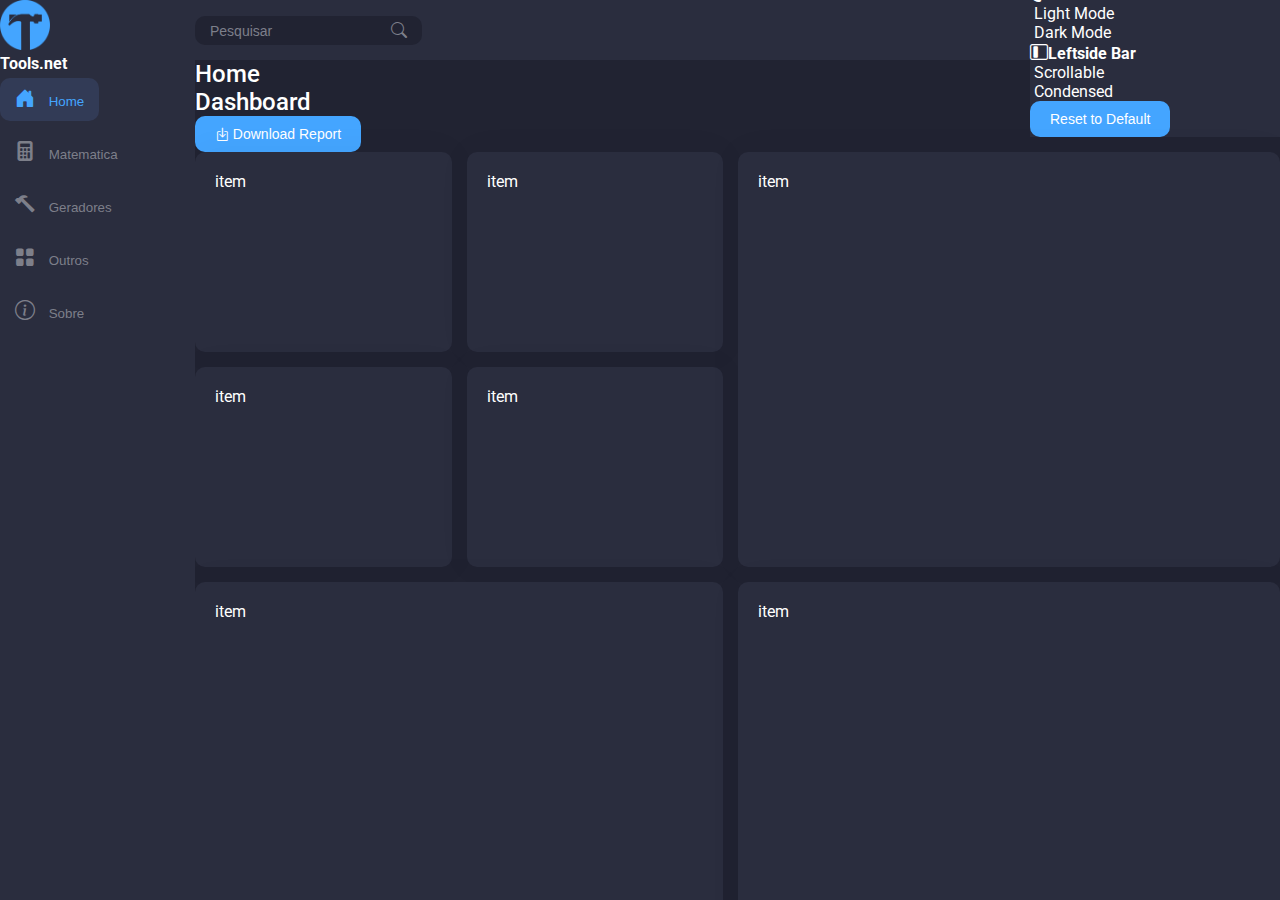
==== index.html @ 78bef6cc "excluindo funcao teste" ====
<!DOCTYPE html>
<html lang="pt">

<head>

    <!--CHARSET-->
    <meta charset="UTF-8">

    <!--VIEWPORT-->
    <meta name="viewport" content="width=device-width, initial-scale=1">

    <!--NAME BAR-->
    <title>Tools.net</title>

    <!--ICON BAR-->
    <link rel="shortcut icon" href="./assets/img/icon.png">

    <!--IMPORT CSS-->
    <link rel="stylesheet" type="text/css" href="./assets/css/styles.css">

    <!--IMPORT ICONS-->
    <link rel="stylesheet" href="https://cdn.jsdelivr.net/npm/bootstrap-icons@1.5.0/font/bootstrap-icons.css">
    <link rel="stylesheet" href="https://unicons.iconscout.com/release/v4.0.0/css/line.css">

    <!--BOOTSTRAP-->
    <link href="https://cdn.jsdelivr.net/npm/bootstrap@5.1.3/dist/css/bootstrap.min.css" rel="stylesheet" integrity="sha384-1BmE4kWBq78iYhFldvKuhfTAU6auU8tT94WrHftjDbrCEXSU1oBoqyl2QvZ6jIW3" crossorigin="anonymous">
    
</head>

<body>
    <div id="menu-lat" class="d-flex flex-column flex-shrink-0 p-4 text-bg-dark menu-lat secundary-bg">
        <a class="d-flex justify-content-center align-items-center my-4">
            <img class="logo-menu" src="./assets/img/logo.png" alt="">
            <p class="txt-logo-menu primary-txt-color ms-3">Tools.net</p>
        </a>
        
        <div class="nav nav-pills flex-column mb-auto" id="v-pills-tab" role="tablist" aria-orientation="vertical">
            <button class="btn-menu-lat active" id="v-pills-home-tab" data-bs-toggle="pill" data-bs-target="#v-pills-home" type="button" role="tab" aria-controls="v-pills-home" aria-selected="true">
                <i class="bi bi-house-door-fill"></i>
                <span class="txt-item-menu">Home</span>
            </button>
            <button class="btn-menu-lat" id="v-pills-dashboard-tab" data-bs-toggle="pill" data-bs-target="#v-pills-dashboard" type="button" role="tab" aria-controls="v-pills-dashboard" aria-selected="false">
                <i class="bi bi-calculator-fill"></i>
              <span class="txt-item-menu">Matematica</span>
            </button>
            <button class="btn-menu-lat" id="v-pills-passwords-tab" data-bs-toggle="pill" data-bs-target="#v-pills-passwords" type="button" role="tab" aria-controls="v-pills-passwords" aria-selected="false">
                <i class="bi bi-hammer"></i>
              <span class="txt-item-menu">Geradores</span>
            </button>
            <button class="btn-menu-lat" id="v-pills-store-tab" data-bs-toggle="pill" data-bs-target="#v-pills-store" type="button" role="tab" aria-controls="v-pills-store" aria-selected="false">
                <i class="bi bi-grid-fill"></i>
              <span class="txt-item-menu">Outros</span>
            </button>
        </div> 

        <button class="btn-menu-lat" id="v-pills-store-tab" data-bs-toggle="pill" data-bs-target="#v-pills-store" type="button" role="tab" aria-controls="v-pills-store" aria-selected="false">
            <i class="bi bi-info-circle"></i>
            <span class="txt-item-menu">Sobre</span>
        </button>
        
    </div>

    <main class="primary-bg">
        <header class="p-3 secundary-bg">
            <div class="input-search primary-bg">
                <input type="text" placeholder="Pesquisar">
                <a href="#" class="secundary-color ms-2">
                    <i class="bi bi-search"></i>
                </a>
                
            </div>
            
            <div class="d-flex align-items-center btn-icons">
                <div class="dropdown">
                    <a href="#" class="d-flex align-items-center text-white text-decoration-none mx-2 secundary-color btn-icon" data-bs-toggle="dropdown" aria-expanded="false">
                        <i class="bi bi-gear-fill"></i>
                    </a>
                    <ul style="min-width: 250px;" class="dropdown-menu dropdown-menu-end text-small shadow p-4">
                      <li><i class="bi bi-palette-fill me-3"></i><b>Color Scheme</b></li>
                      <li><hr class="dropdown-divider"></li>
                      <li id="light" class="form-check">
                        <input class="form-check-input" type="radio" name="theme" id="theme-light">
                        <label class="form-check-label" for="theme-light">
                            Light Mode
                        </label>
                      </li>
                      <li id="dark" class="form-check mb-4">
                        <input class="form-check-input" type="radio" name="theme" id="theme-dark" checked>
                        <label class="form-check-label" for="theme-dark">
                          Dark Mode
                        </label>
                      </li>

                      <li><i class="bi bi-layout-sidebar-inset me-3"></i><b>Leftside Bar</b></li>
                      <li><hr class="dropdown-divider"></li>
                      <li id="scroll" class="form-check">
                        <input class="form-check-input" type="radio" name="menu-lateral" id="menu-scrollable" checked>
                        <label class="form-check-label" for="menu-scrollable">
                        Scrollable
                        </label>
                      </li>
                      <li id="condensed" class="form-check mb-4">
                        <input class="form-check-input" type="radio" name="menu-lateral" id="menu-condensed">
                        <label class="form-check-label" for="menu-condensed">
                          Condensed
                        </label>
                      </li>
                      
                      <button id="default-theme" class="btn-01 w-100">Reset to Default</button>
                    </ul>
                </div>
            </div>
        </header>

        <section class="tab-content content-princ p-4" id="v-pills-tabContent">
            <!-- Home -->
            <div class="tab-pane fade show active" id="v-pills-home" role="tabpanel" aria-labelledby="v-pills-home-tab" tabindex="0">
                <h2>Home</h2>
            </div>
            <!-- Dashboard -->
            <div class="tab-pane fade" id="v-pills-dashboard" role="tabpanel" aria-labelledby="v-pills-dashboard-tab" tabindex="0">
                <div class="d-flex justify-content-between align-items-center mb-3">
                    <h2>Dashboard</h2>
                    <button class="btn-01"><i class="bi bi-box-arrow-in-down me-1"></i> Download Report</button>
                </div>

                <section>
                    <div class="dashboard-content-1">
                        <div class="item-dash">item</div>
                        <div class="item-dash">item</div>
                        <div class="item-dash">item</div>
                        <div class="item-dash">item</div>
                        <div class="item-dash item-05">item</div>
                        <div class="item-dash item-04">item</div>
                        <div class="item-dash item-06">item</div>
                        <div class="item-dash">item</div>
                        <div class="item-dash">item</div>
                        <div class="item-dash">item</div>
                        <div class="item-dash">item 2</div>
                    </div>
                </section>
            </div>
            <!-- Accounts -->
            <div class="tab-pane fade" id="v-pills-passwords" role="tabpanel" aria-labelledby="v-pills-passwords-tab" tabindex="0">
                <h2>Geradores</h2>
            </div>
            <!-- Store -->
            <div class="tab-pane fade" id="v-pills-store" role="tabpanel" aria-labelledby="v-pills-store-tab" tabindex="0">
                <h2>Store</h2>
            </div>
        </section>
    </main>
    




    <!--BOOTSTRAP-->
    <script src="https://cdn.jsdelivr.net/npm/bootstrap@5.1.3/dist/js/bootstrap.bundle.min.js" integrity="sha384-ka7Sk0Gln4gmtz2MlQnikT1wXgYsOg+OMhuP+IlRH9sENBO0LRn5q+8nbTov4+1p" crossorigin="anonymous"></script>
    <!--JQUERY-->
    <script src="https://ajax.googleapis.com/ajax/libs/jquery/2.0.2/jquery.min.js"></script>

    <!--IMPORT JS-->
    <script src="./assets/js/app.js"></script>
    <script src="./assets/js/geradores/adicao.js"></script>
    
</body>

</html>
---- assets/css/styles.css ----
/*===========================AJUSTES PADRÃO===========================*/
@import url('https://fonts.googleapis.com/css2?family=Roboto:wght@100;300;400;700;900&display=swap');
* {
    padding: 0px;
    margin: 0px;
    border: none;
    box-sizing: border-box;
}

html {
    scroll-behavior: smooth;
}
body{
    font-family: 'Roboto', sans-serif !important;
    width: 100%;
    height: 100vh;
    transition: .6s ease;

    display: flex;
}

input {
    color-scheme: dark;
}

a {
    text-decoration: none !important;
}

li {
    list-style-type: none;
}

ul{
    padding-left: 0 !important;
    margin-bottom: 0 !important;
}

textarea:focus, input:focus {
    box-shadow: 0 0 0 0;
    outline: 0;
}

textarea {
    resize: none!important;
}

.selector-for-some-widget {
    box-sizing: content-box;
}

:root{
    --primary-text-color: #6c757d;
    --text-color: #7d7f8a;
    --primary-color: #44A5FF;
    --secundary-color: #036CCD;
    --transparent-primary-bg: #6b9af821;
    --primary-bg: #212332;
    --secundary-bg: #2A2D3E;
    --yellow-color: #FEBB35;
    --positive-color: #3B9D68;
    --negative-color: #F7351B;
}

h2{
    font-size: 1.5rem !important;
    font-weight: 500 !important;
}

.menu-lat{
    height: 100vh;
    width: 230px;
    -webkit-box-shadow: 0 0 35px 0 rgb(154 161 171 / 15%);
    box-shadow: 0 0 35px 0 rgb(154 161 171 / 15%);
}

.logo-menu{
    width: 50px;
}

.txt-logo-menu{
    margin-bottom: 0 !important;
    font-weight: 700;
}

main{
    width: 100%;
    z-index: 3;
}

header{
    width: 100%;
    height: 60px;

    display: flex;
    align-items: center;
    justify-content: space-between;

    z-index: 2;
}

.input-search{
    padding: 5px 15px;
    border-radius: 10px;
}

.input-search input{
    background-color: transparent !important;
    color: var(--text-color);
}

.secundary-color{
    color: var(--text-color);
    transition: .6s ease;
}

a.secundary-color{
    background-color: transparent !important;
    color: var(--text-color) !important;
}

a.secundary-color:hover{
    color: var(--primary-color) !important;
}

.btn-01{
    background-color: var(--primary-color);
    border-radius: 10px;
    padding: 10px 20px;
    color: white;
    font-size: 14px;
    transition: .6s ease;
}

.btn-01:hover{
    background-color: var(--secundary-color);
}

.btn-menu-lat{
    background-color: transparent !important;
    border-radius: 10px;
    margin: 5px 0;
    padding: 10px 15px;
    color: var(--text-color);
    text-align: left;
    font-weight: 500;
    transition: .6s ease;
}

.btn-menu-lat.active{
    background-color: var(--transparent-primary-bg) !important;
    color: var(--primary-color);
}

.btn-menu-lat:hover{
    color: var(--primary-color);
}

.btn-menu-lat i{
    font-size: 20px;
}

.btn-menu-lat span{
    margin-left: 10px;
}

.btn-icons i{
    font-size: 18px;
}

.content-princ{
    height: calc(100% - 60px);
    overflow: auto;
    width: 100%;
    color: white;
}

.input-date{
    background-color: transparent !important;
    color: var(--text-color);
    border-radius: 10px;
    border: 1px solid var(--text-color);
    font-size: 14px;
    padding: 10px 20px;
}

.dashboard-content-1{
    display: grid;
    gap: 15px;
    grid-template-columns: auto auto auto auto;
    grid-template-rows: 200px 200px 400px 200px;
    margin-bottom: 15px;
}

.item-04{
    grid-column: 1/3;
}
.item-05{
    grid-column: 3/5;
    grid-row: 1/3;
}
.item-06{
    grid-column: 3/5;
}

.item-dash{
    background-color: var(--secundary-bg);
    border-radius: 10px;
    padding: 20px;
    -webkit-box-shadow: 0 0 35px 0 rgba(0, 0, 0, 0.043);
    box-shadow: 0 0 35px 0 rgba(0, 0, 0, 0.043)
}

.content-princ::-webkit-scrollbar {
    width: 5px;   
}
  
.content-princ::-webkit-scrollbar-thumb {
    background-color: var(--primary-color); 
    border-radius: 20px;     
}

::-webkit-input-placeholder{
    color:var(--text-color);
    font-size: 14px;
    font-weight: 400;
}
::-moz-placeholder {
    color:var(--text-color);
    font-size: 14px;
    font-weight: 400;
}

.account-user-name{
    display: block;
    font-weight: 600;
    font-size: 14px;
}

.account-position{
    display: block;
    font-size: 10px;
    margin-top: -3px;
}

.dropdown-profile{
    background-color: #6b9af821;
    height: 60px;
    padding: 0 20px;
}

.btn-icon{
    height: 60px;
    display: flex;
    align-items: center;
    justify-content: center;
}

.dropdown-menu-dark{
    background-color: var(--transparent-primary-bg) !important; 
}

input[type="radio"]{
    -webkit-appearance: none;
    background-color: var(--primary-bg);
}

.light input[type="radio"]{
    background-color: rgb(233, 233, 233);
}

input[type="radio"]:checked{
    background-color: var(--primary-color);
}

.primary-txt-color{
    color: #fff;
}
.primary-bg{
    background-color: #212332;
}
.secundary-bg{
    background-color: #2A2D3E;
}

.dropdown-menu {
    color: #fff !important;
    background-color: var(--secundary-bg) !important;
    border: 0 !important;
}

.dropdown-item{
    color: #fff !important;
}

.dropdown-item:focus, .dropdown-item:hover {
    background-color: #6b9af821 !important;
}

.light .dropdown-item{
    color: var(--text-color) !important;
}

.light .dropdown-menu{
    color: var(--primary-text-color) !important;
    background-color: #fff !important;
}

.light .primary-txt-color{
    color: var(--primary-text-color);
}
.light .primary-bg{
    background-color: #eff1f7;
}
.light .secundary-bg{
    background-color: #fff;
}

.light h2{
    color: var(--primary-text-color) !important;
}

.light .item-dash{
    background-color: #fff !important;
    color: var(--primary-text-color) !important;

    -webkit-box-shadow: 0 0 35px 0 rgb(154 161 171 / 15%);
    box-shadow: 0 0 35px 0 rgb(154 161 171 / 15%);
}

.condesed-menu{
    width: auto !important;
}

.condesed-menu .txt-logo-menu{
    display: none !important;
}
.condesed-menu .logo-menu{
    width: 40px;
}
.condesed-menu .txt-item-menu{
    display: none !important;
}


/* @media only screen and (max-width: 768px) {



} */
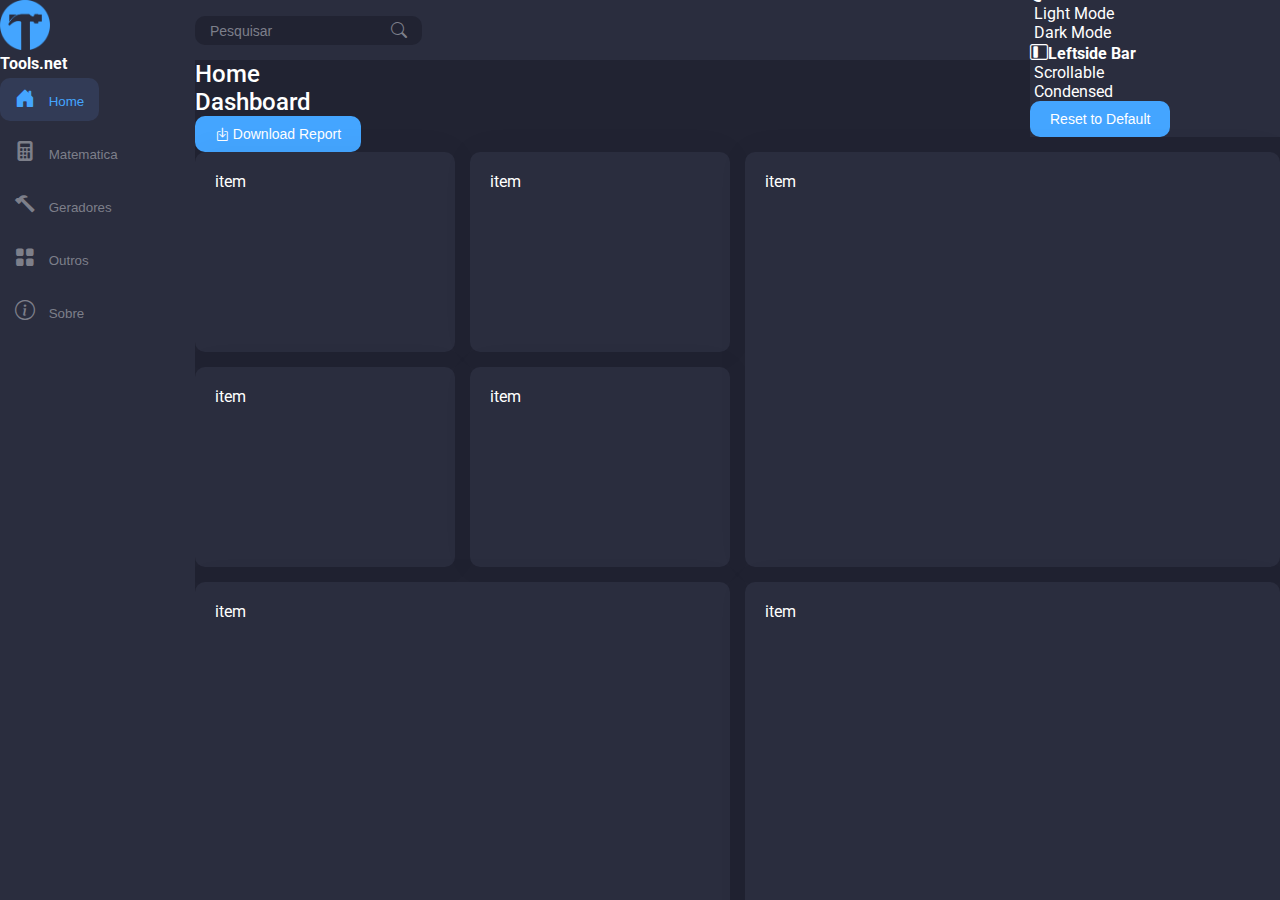
==== commit 6638b230: "excluindo funcao teste" ====
--- a/index.html
+++ b/index.html
@@ -136,7 +136,7 @@
                         <div class="item-dash">item</div>
                         <div class="item-dash">item</div>
                         <div class="item-dash">item</div>
-                        <div class="item-dash">item 2</div>
+                        <div class="item-dash">item</div>
                     </div>
                 </section>
             </div>
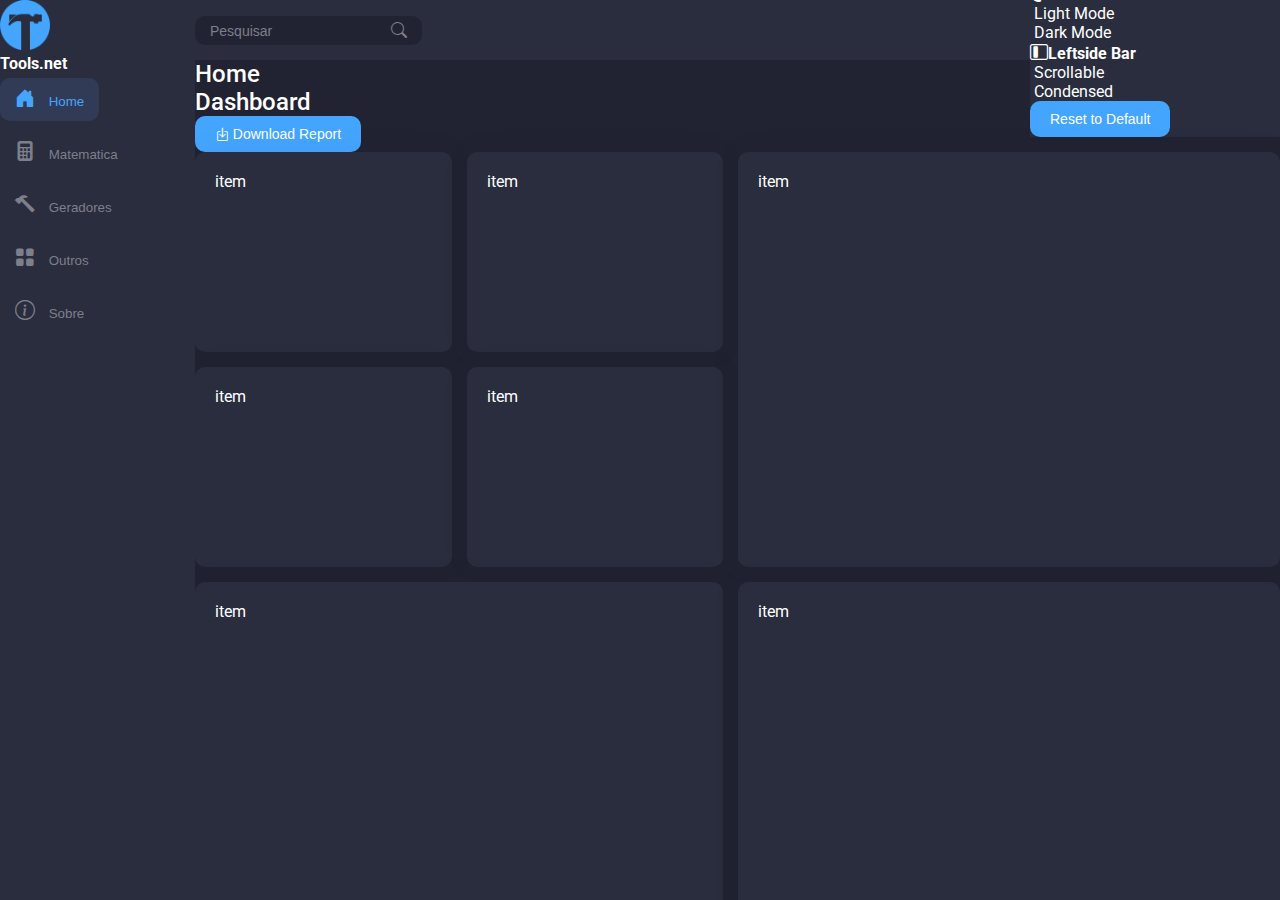
==== commit a1049efd: "excluindo funcao teste" ====
--- a/index.html
+++ b/index.html
@@ -136,7 +136,7 @@
                         <div class="item-dash">item</div>
                         <div class="item-dash">item</div>
                         <div class="item-dash">item</div>
-                        <div class="item-dash">item</div>
+                        <div class="item-dash">item 2</div>
                     </div>
                 </section>
             </div>
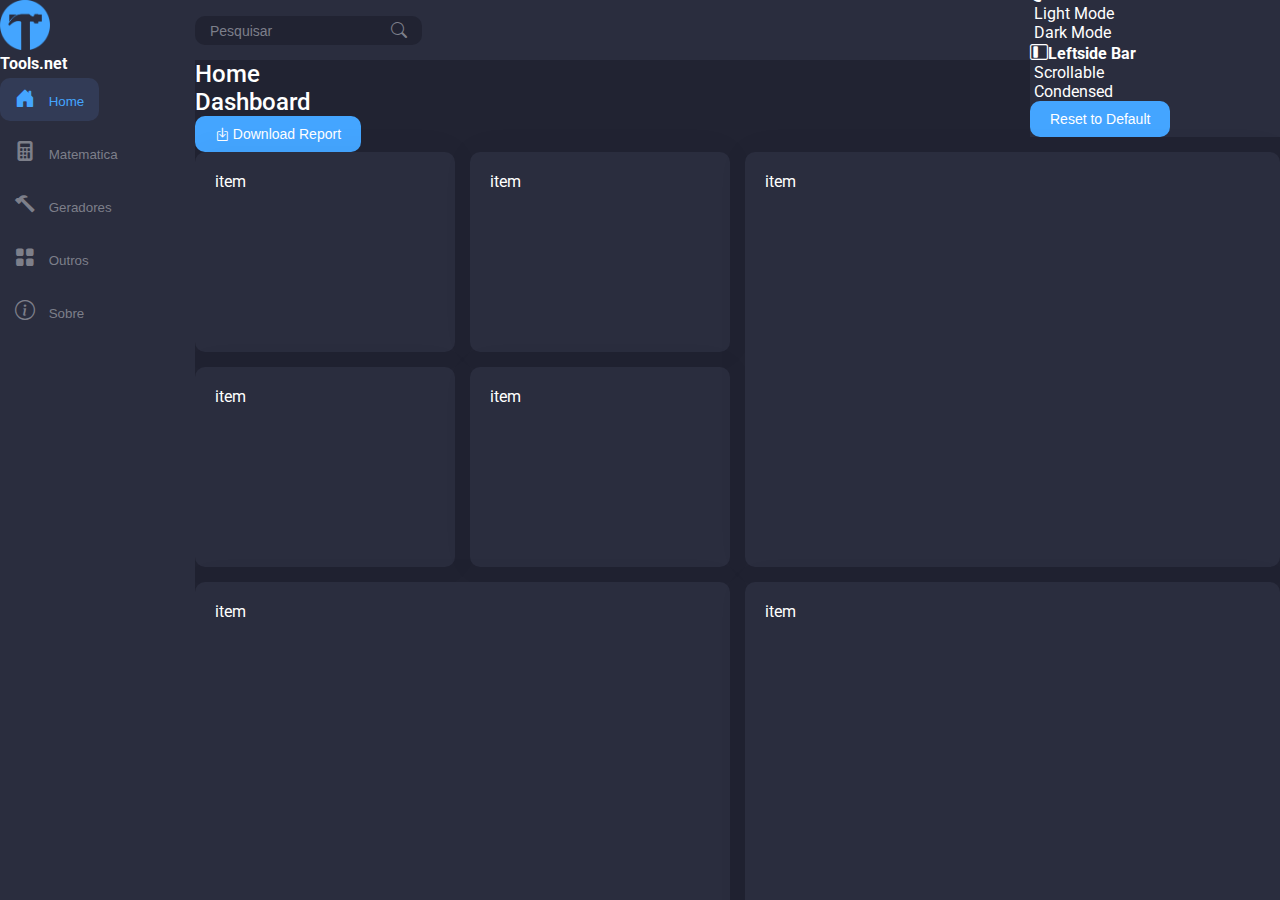
==== commit c8522d0b: "Merge pull request #2 from vitor-ian/frontend" ====
--- a/index.html
+++ b/index.html
@@ -136,7 +136,7 @@
                         <div class="item-dash">item</div>
                         <div class="item-dash">item</div>
                         <div class="item-dash">item</div>
-                        <div class="item-dash">item 2</div>
+                        <div class="item-dash">item</div>
                     </div>
                 </section>
             </div>
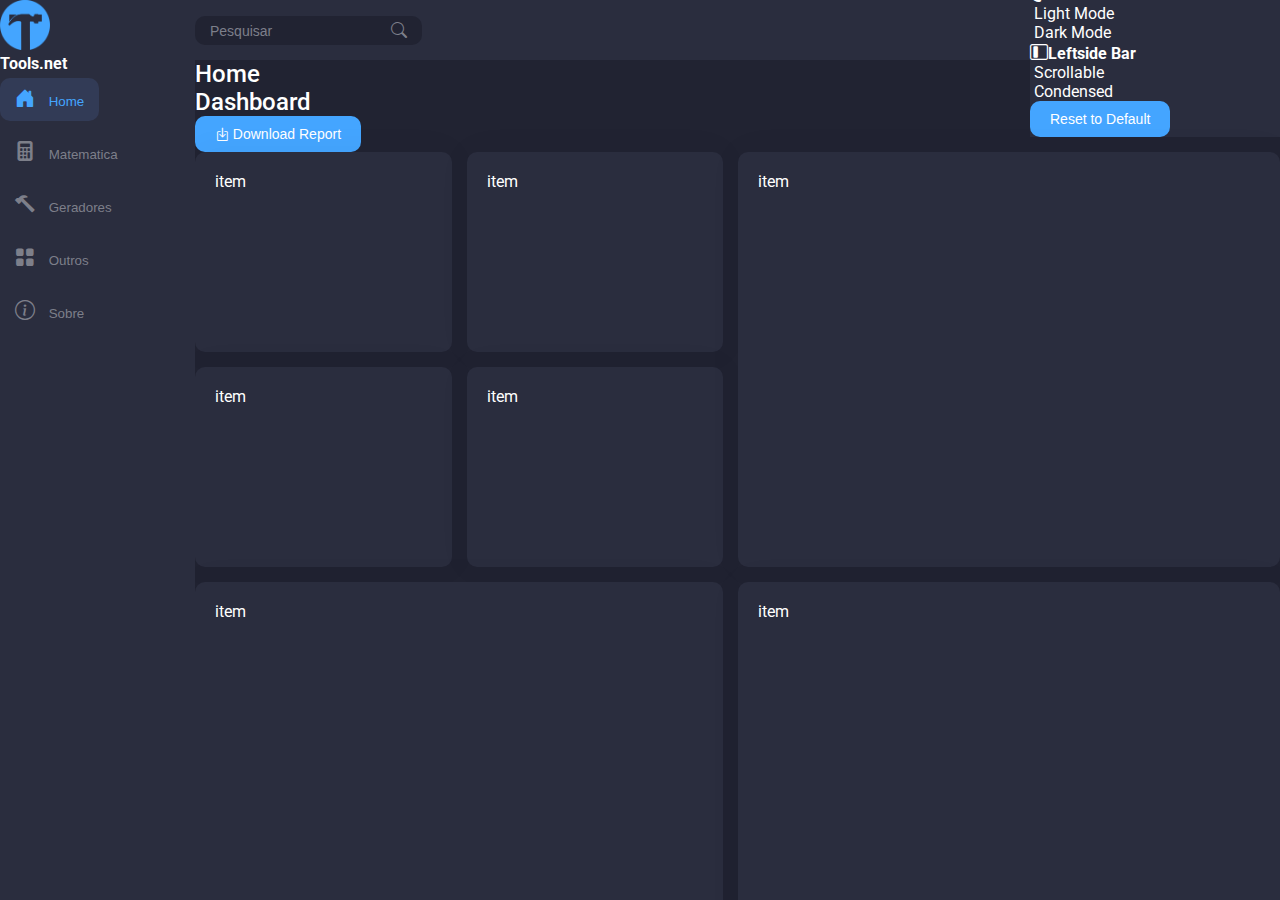
==== commit cf987b30: "Merge pull request #3 from vitor-ian/main" ====
--- a/index.html
+++ b/index.html
@@ -136,7 +136,7 @@
                         <div class="item-dash">item</div>
                         <div class="item-dash">item</div>
                         <div class="item-dash">item</div>
-                        <div class="item-dash">item</div>
+                        <div class="item-dash">item 2</div>
                     </div>
                 </section>
             </div>
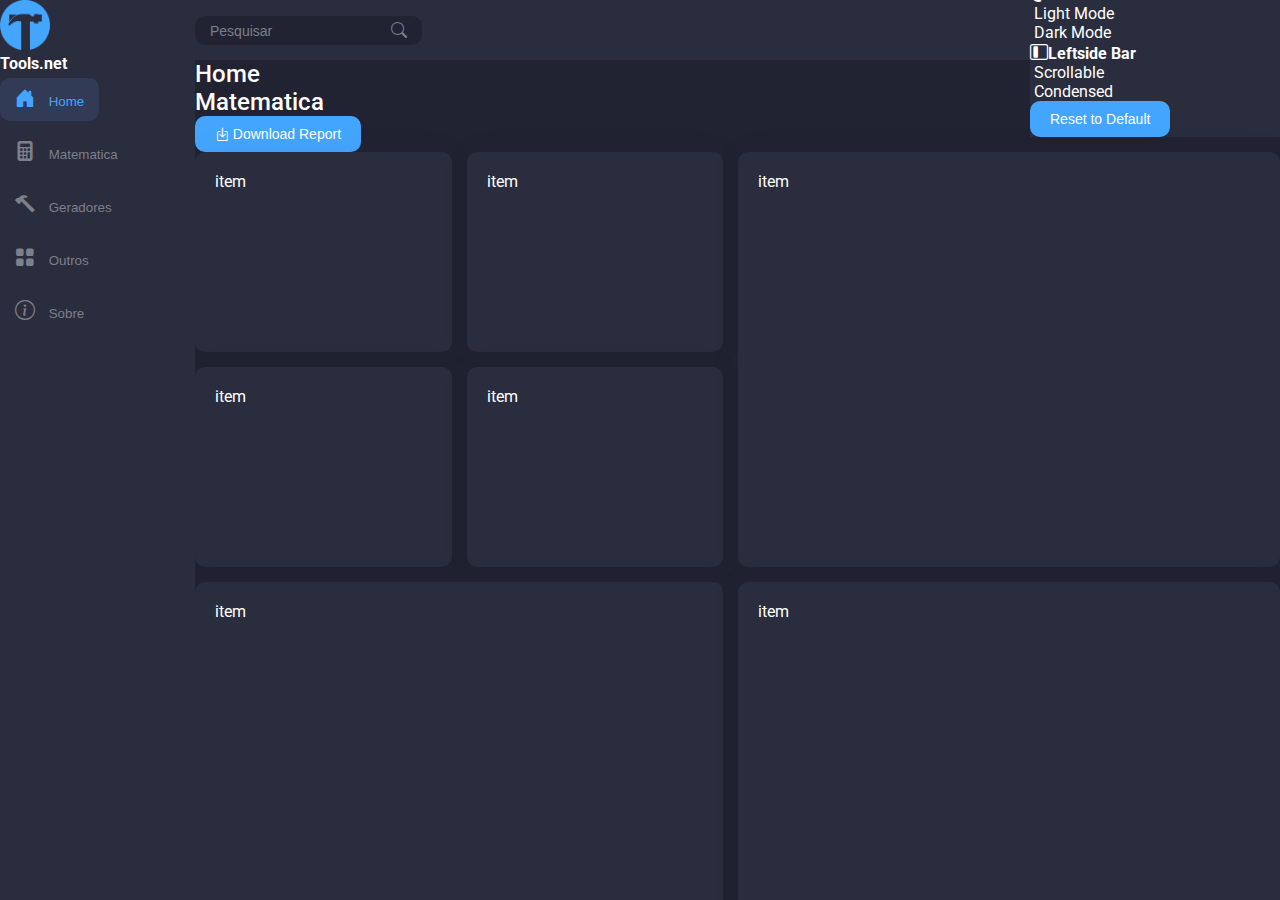
==== commit 3f0e3234: "corrigindo menu" ====
--- a/index.html
+++ b/index.html
@@ -39,25 +39,23 @@
                 <i class="bi bi-house-door-fill"></i>
                 <span class="txt-item-menu">Home</span>
             </button>
-            <button class="btn-menu-lat" id="v-pills-dashboard-tab" data-bs-toggle="pill" data-bs-target="#v-pills-dashboard" type="button" role="tab" aria-controls="v-pills-dashboard" aria-selected="false">
+            <button class="btn-menu-lat" id="v-pills-matematica-tab" data-bs-toggle="pill" data-bs-target="#v-pills-matematica" type="button" role="tab" aria-controls="v-pills-matematica" aria-selected="false">
                 <i class="bi bi-calculator-fill"></i>
               <span class="txt-item-menu">Matematica</span>
             </button>
-            <button class="btn-menu-lat" id="v-pills-passwords-tab" data-bs-toggle="pill" data-bs-target="#v-pills-passwords" type="button" role="tab" aria-controls="v-pills-passwords" aria-selected="false">
+            <button class="btn-menu-lat" id="v-pills-geradores-tab" data-bs-toggle="pill" data-bs-target="#v-pills-geradores" type="button" role="tab" aria-controls="v-pills-geradores" aria-selected="false">
                 <i class="bi bi-hammer"></i>
               <span class="txt-item-menu">Geradores</span>
             </button>
-            <button class="btn-menu-lat" id="v-pills-store-tab" data-bs-toggle="pill" data-bs-target="#v-pills-store" type="button" role="tab" aria-controls="v-pills-store" aria-selected="false">
+            <button class="btn-menu-lat" id="v-pills-outros-tab" data-bs-toggle="pill" data-bs-target="#v-pills-outros" type="button" role="tab" aria-controls="v-pills-outros" aria-selected="false">
                 <i class="bi bi-grid-fill"></i>
               <span class="txt-item-menu">Outros</span>
             </button>
+            <button class="btn-menu-lat" id="v-pills-sobre-tab" data-bs-toggle="pill" data-bs-target="#v-pills-sobre" type="button" role="tab" aria-controls="v-pills-sobre" aria-selected="false">
+                <i class="bi bi-info-circle"></i>
+                <span class="txt-item-menu">Sobre</span>
+            </button>
         </div> 
-
-        <button class="btn-menu-lat" id="v-pills-store-tab" data-bs-toggle="pill" data-bs-target="#v-pills-store" type="button" role="tab" aria-controls="v-pills-store" aria-selected="false">
-            <i class="bi bi-info-circle"></i>
-            <span class="txt-item-menu">Sobre</span>
-        </button>
-        
     </div>
 
     <main class="primary-bg">
@@ -117,10 +115,10 @@
             <div class="tab-pane fade show active" id="v-pills-home" role="tabpanel" aria-labelledby="v-pills-home-tab" tabindex="0">
                 <h2>Home</h2>
             </div>
-            <!-- Dashboard -->
-            <div class="tab-pane fade" id="v-pills-dashboard" role="tabpanel" aria-labelledby="v-pills-dashboard-tab" tabindex="0">
+            <!-- Matematica -->
+            <div class="tab-pane fade" id="v-pills-matematica" role="tabpanel" aria-labelledby="v-pills-matematica-tab" tabindex="0">
                 <div class="d-flex justify-content-between align-items-center mb-3">
-                    <h2>Dashboard</h2>
+                    <h2>Matematica</h2>
                     <button class="btn-01"><i class="bi bi-box-arrow-in-down me-1"></i> Download Report</button>
                 </div>
 
@@ -140,13 +138,17 @@
                     </div>
                 </section>
             </div>
-            <!-- Accounts -->
-            <div class="tab-pane fade" id="v-pills-passwords" role="tabpanel" aria-labelledby="v-pills-passwords-tab" tabindex="0">
+            <!-- Geradores -->
+            <div class="tab-pane fade" id="v-pills-geradores" role="tabpanel" aria-labelledby="v-pills-geradores-tab" tabindex="0">
                 <h2>Geradores</h2>
             </div>
-            <!-- Store -->
-            <div class="tab-pane fade" id="v-pills-store" role="tabpanel" aria-labelledby="v-pills-store-tab" tabindex="0">
-                <h2>Store</h2>
+            <!-- Outros -->
+            <div class="tab-pane fade" id="v-pills-outros" role="tabpanel" aria-labelledby="v-pills-outros-tab" tabindex="0">
+                <h2>Outros</h2>
+            </div>
+            <!-- Sobre -->
+            <div class="tab-pane fade" id="v-pills-sobre" role="tabpanel" aria-labelledby="v-pills-sobre-tab" tabindex="0">
+                <h2>Sobre</h2>
             </div>
         </section>
     </main>
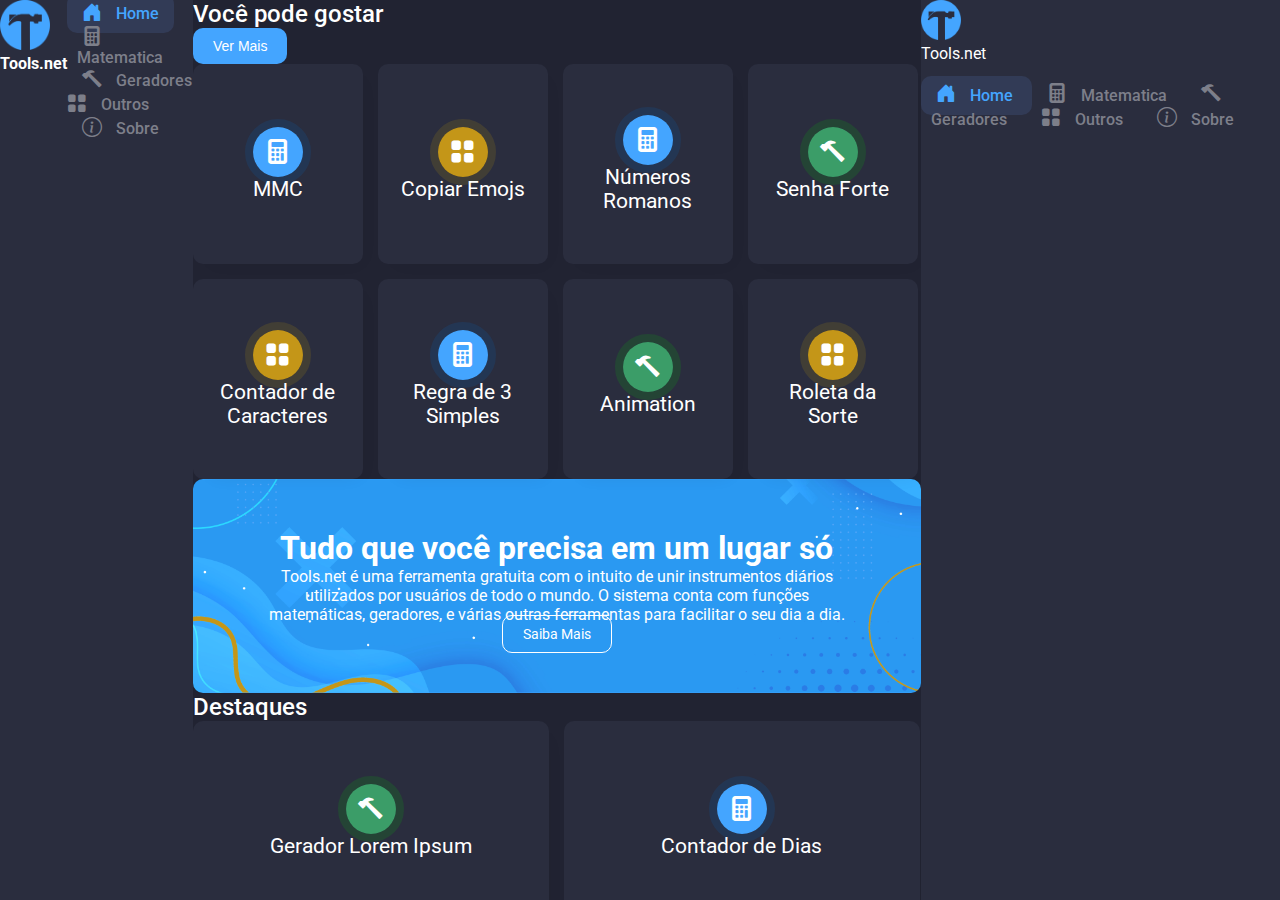
==== commit cf5c6793: "corrigindo name arquivos, corrigindo função de acessadosRecente()" ====
--- a/index.html
+++ b/index.html
@@ -10,7 +10,7 @@
     <meta name="viewport" content="width=device-width, initial-scale=1">
 
     <!--NAME BAR-->
-    <title>Tools.net</title>
+    <title>Home | Tools.net</title>
 
     <!--ICON BAR-->
     <link rel="shortcut icon" href="./assets/img/icon.png">
@@ -27,135 +27,128 @@
     
 </head>
 
-<body>
-    <div id="menu-lat" class="d-flex flex-column flex-shrink-0 p-4 text-bg-dark menu-lat secundary-bg">
-        <a class="d-flex justify-content-center align-items-center my-4">
+<body onload="saveIdPage()">
+    <div id="menu-lat" class="flex-column flex-shrink-0 p-4 text-bg-dark menu-lat secundary-bg">
+        <a class="d-flex justify-content-center align-items-center my-4" href="./index.html">
             <img class="logo-menu" src="./assets/img/logo.png" alt="">
             <p class="txt-logo-menu primary-txt-color ms-3">Tools.net</p>
         </a>
         
-        <div class="nav nav-pills flex-column mb-auto" id="v-pills-tab" role="tablist" aria-orientation="vertical">
-            <button class="btn-menu-lat active" id="v-pills-home-tab" data-bs-toggle="pill" data-bs-target="#v-pills-home" type="button" role="tab" aria-controls="v-pills-home" aria-selected="true">
+        <div class="nav nav-pills flex-column mb-auto">
+            <a class="btn-menu-lat active" href="./index.html">
                 <i class="bi bi-house-door-fill"></i>
                 <span class="txt-item-menu">Home</span>
-            </button>
-            <button class="btn-menu-lat" id="v-pills-matematica-tab" data-bs-toggle="pill" data-bs-target="#v-pills-matematica" type="button" role="tab" aria-controls="v-pills-matematica" aria-selected="false">
+            </a>
+            <a class="btn-menu-lat" href="./matematica.html">
                 <i class="bi bi-calculator-fill"></i>
               <span class="txt-item-menu">Matematica</span>
-            </button>
-            <button class="btn-menu-lat" id="v-pills-geradores-tab" data-bs-toggle="pill" data-bs-target="#v-pills-geradores" type="button" role="tab" aria-controls="v-pills-geradores" aria-selected="false">
+            </a>
+            <a class="btn-menu-lat" href="./geradores.html">
                 <i class="bi bi-hammer"></i>
               <span class="txt-item-menu">Geradores</span>
-            </button>
-            <button class="btn-menu-lat" id="v-pills-outros-tab" data-bs-toggle="pill" data-bs-target="#v-pills-outros" type="button" role="tab" aria-controls="v-pills-outros" aria-selected="false">
+            </a>
+            <a class="btn-menu-lat" href="./outros.html">
                 <i class="bi bi-grid-fill"></i>
-              <span class="txt-item-menu">Outros</span>
-            </button>
-            <button class="btn-menu-lat" id="v-pills-sobre-tab" data-bs-toggle="pill" data-bs-target="#v-pills-sobre" type="button" role="tab" aria-controls="v-pills-sobre" aria-selected="false">
+                <span class="txt-item-menu">Outros</span>
+            </a>
+            <a class="btn-menu-lat" href="./sobre.html">
                 <i class="bi bi-info-circle"></i>
                 <span class="txt-item-menu">Sobre</span>
-            </button>
+            </a>
         </div> 
     </div>
+    
+    <header class="px-5 py-3">
+        <img src="./assets/img/logo.png" alt="">
+        <a class="btn-menu" data-bs-toggle="offcanvas" href="#offcanvasExample" role="button" aria-controls="offcanvasExample">
+            <i class="bi bi-list"></i>
+        </a>
+    </header>
 
-    <main class="primary-bg">
-        <header class="p-3 secundary-bg">
-            <div class="input-search primary-bg">
-                <input type="text" placeholder="Pesquisar">
-                <a href="#" class="secundary-color ms-2">
-                    <i class="bi bi-search"></i>
-                </a>
-                
+    <main class="primary-bg p-5 content-princ">
+        <div class="mb-5">
+            <div class="d-flex justify-content-between align-items-center">
+                <h2 id="tl-acessados-recente">Acessados recentemente</h2>
+                <button id="ver-mais" class="btn-01" type="button" data-bs-toggle="collapse" data-bs-target="#collapseExample" aria-expanded="false" aria-controls="collapseExample" onclick="btnVer()">
+                    Ver Mais
+                </button>
             </div>
-            
-            <div class="d-flex align-items-center btn-icons">
-                <div class="dropdown">
-                    <a href="#" class="d-flex align-items-center text-white text-decoration-none mx-2 secundary-color btn-icon" data-bs-toggle="dropdown" aria-expanded="false">
-                        <i class="bi bi-gear-fill"></i>
-                    </a>
-                    <ul style="min-width: 250px;" class="dropdown-menu dropdown-menu-end text-small shadow p-4">
-                      <li><i class="bi bi-palette-fill me-3"></i><b>Color Scheme</b></li>
-                      <li><hr class="dropdown-divider"></li>
-                      <li id="light" class="form-check">
-                        <input class="form-check-input" type="radio" name="theme" id="theme-light">
-                        <label class="form-check-label" for="theme-light">
-                            Light Mode
-                        </label>
-                      </li>
-                      <li id="dark" class="form-check mb-4">
-                        <input class="form-check-input" type="radio" name="theme" id="theme-dark" checked>
-                        <label class="form-check-label" for="theme-dark">
-                          Dark Mode
-                        </label>
-                      </li>
+            <div class="w-100 mt-3">
+               <div id="ac-rc-1" class="acessados-recente ac-rc-01"></div>
 
-                      <li><i class="bi bi-layout-sidebar-inset me-3"></i><b>Leftside Bar</b></li>
-                      <li><hr class="dropdown-divider"></li>
-                      <li id="scroll" class="form-check">
-                        <input class="form-check-input" type="radio" name="menu-lateral" id="menu-scrollable" checked>
-                        <label class="form-check-label" for="menu-scrollable">
-                        Scrollable
-                        </label>
-                      </li>
-                      <li id="condensed" class="form-check mb-4">
-                        <input class="form-check-input" type="radio" name="menu-lateral" id="menu-condensed">
-                        <label class="form-check-label" for="menu-condensed">
-                          Condensed
-                        </label>
-                      </li>
-                      
-                      <button id="default-theme" class="btn-01 w-100">Reset to Default</button>
-                    </ul>
+               <div class="collapse" id="collapseExample">
+                    <div id="ac-rc-2" class="acessados-recente"></div>
+              </div>
+            </div>
+        </div>
+        <div class="mb-5">
+            <div class="banner-donate">
+                <div class="ct-banner-donate">
+                    <h1>Tudo que você precisa em um lugar só</h1>
+                    <p class="mb-5">Tools.net é uma ferramenta gratuita com o intuito de unir instrumentos diários utilizados por usuários de todo o mundo. O sistema conta com funções matemáticas, geradores, e várias outras ferramentas para facilitar o seu dia a dia.</p>
+                    <a class="btn-02" href="./sobre.html">Saiba Mais</a>
                 </div>
             </div>
-        </header>
+        </div>
+        <div class="mb-5">
+            <h2>Destaques</h2>
+            <div class="w-100 mt-3">
+                <ul class="destaques">
+                    <a class="item-dash item-ac-rc" href="./geradores/Gerador Lorem Ipsum.html">
+                        <div class='icon-item icon-ger mb-4'><i class='bi bi-hammer'></i></div>
+                        <span class="title-item">Gerador Lorem Ipsum</span>
+                    </a>
+                    <a class="item-dash item-ac-rc" href="./matematica/Contador de Dias.html">
+                        <div class='icon-item icon-mat mb-4'><i class='bi bi-calculator-fill'></i></div>
+                        <span class="title-item">Contador de Dias</span>
+                    </a>
+                    <a class="item-dash item-ac-rc" href="./outros/Letras Personalizadas.html">
+                        <div class='icon-item icon-out mb-4'><i class='bi bi-grid-fill'></i></div>
+                        <span class="title-item">Letras Personalizadas</span>
+                    </a>
+                    <a class="item-dash item-ac-rc" href="./geradores/Gerador Link WhatsApp.html">
+                        <div class='icon-item icon-ger mb-4'><i class='bi bi-hammer'></i></div>
+                        <span class="title-item">Gerador Link WhatsApp</span>
+                    </a>
+                </ul>
+             </div>
+        </div>
+        <footer>Criado e desenvolvido por <a href="https://vitor-ian.github.io/portfolio/" target="_blank">Vítor Ian</a> e <a href="https://github.com/Edson-Luiz" target="_blank">Edson Luiz</a></footer>
+    </main>
 
-        <section class="tab-content content-princ p-4" id="v-pills-tabContent">
-            <!-- Home -->
-            <div class="tab-pane fade show active" id="v-pills-home" role="tabpanel" aria-labelledby="v-pills-home-tab" tabindex="0">
-                <h2>Home</h2>
+    <div class="offcanvas offcanvas-start menu-mobile p-3" tabindex="-1" id="offcanvasExample" aria-labelledby="offcanvasExampleLabel">
+        <div class="offcanvas-header">
+            <div class="offcanvas-title d-flex align-items-center" id="offcanvasExampleLabel">
+                <img class="me-3" width="40px" src="./assets/img/icon.png" alt="">
+                <h4>Tools.net</h4>
             </div>
-            <!-- Matematica -->
-            <div class="tab-pane fade" id="v-pills-matematica" role="tabpanel" aria-labelledby="v-pills-matematica-tab" tabindex="0">
-                <div class="d-flex justify-content-between align-items-center mb-3">
-                    <h2>Matematica</h2>
-                    <button class="btn-01"><i class="bi bi-box-arrow-in-down me-1"></i> Download Report</button>
-                </div>
-
-                <section>
-                    <div class="dashboard-content-1">
-                        <div class="item-dash">item</div>
-                        <div class="item-dash">item</div>
-                        <div class="item-dash">item</div>
-                        <div class="item-dash">item</div>
-                        <div class="item-dash item-05">item</div>
-                        <div class="item-dash item-04">item</div>
-                        <div class="item-dash item-06">item</div>
-                        <div class="item-dash">item</div>
-                        <div class="item-dash">item</div>
-                        <div class="item-dash">item</div>
-                        <div class="item-dash">item 2</div>
-                    </div>
-                </section>
-            </div>
-            <!-- Geradores -->
-            <div class="tab-pane fade" id="v-pills-geradores" role="tabpanel" aria-labelledby="v-pills-geradores-tab" tabindex="0">
-                <h2>Geradores</h2>
-            </div>
-            <!-- Outros -->
-            <div class="tab-pane fade" id="v-pills-outros" role="tabpanel" aria-labelledby="v-pills-outros-tab" tabindex="0">
-                <h2>Outros</h2>
-            </div>
-            <!-- Sobre -->
-            <div class="tab-pane fade" id="v-pills-sobre" role="tabpanel" aria-labelledby="v-pills-sobre-tab" tabindex="0">
-                <h2>Sobre</h2>
-            </div>
-        </section>
-    </main>
-    
-
-
-
+            <button type="button" class="btn-close btn-close-white" data-bs-dismiss="offcanvas" aria-label="Close"></button>
+        </div>
+        <div class="offcanvas-body">
+            <div class="nav nav-pills flex-column mb-auto">
+                <a class="btn-menu-lat active" href="./index.html">
+                    <i class="bi bi-house-door-fill"></i>
+                    <span class="txt-item-menu">Home</span>
+                </a>
+                <a class="btn-menu-lat" href="./matematica.html">
+                    <i class="bi bi-calculator-fill"></i>
+                  <span class="txt-item-menu">Matematica</span>
+                </a>
+                <a class="btn-menu-lat" href="./geradores.html">
+                    <i class="bi bi-hammer"></i>
+                  <span class="txt-item-menu">Geradores</span>
+                </a>
+                <a class="btn-menu-lat" href="./outros.html">
+                    <i class="bi bi-grid-fill"></i>
+                    <span class="txt-item-menu">Outros</span>
+                </a>
+                <a class="btn-menu-lat" href="./sobre.html">
+                    <i class="bi bi-info-circle"></i>
+                    <span class="txt-item-menu">Sobre</span>
+                </a>
+            </div> 
+        </div>
+    </div>
 
     <!--BOOTSTRAP-->
     <script src="https://cdn.jsdelivr.net/npm/bootstrap@5.1.3/dist/js/bootstrap.bundle.min.js" integrity="sha384-ka7Sk0Gln4gmtz2MlQnikT1wXgYsOg+OMhuP+IlRH9sENBO0LRn5q+8nbTov4+1p" crossorigin="anonymous"></script>
@@ -164,7 +157,6 @@
 
     <!--IMPORT JS-->
     <script src="./assets/js/app.js"></script>
-    <script src="./assets/js/geradores/adicao.js"></script>
     
 </body>
 
--- a/assets/css/styles.css
+++ b/assets/css/styles.css
@@ -62,12 +62,24 @@
     --negative-color: #F7351B;
 }
 
+h1 {
+    font-size: 2rem !important;
+}
+
 h2{
     font-size: 1.5rem !important;
     font-weight: 500 !important;
+    color: white;
+}
+
+h4{
+    color: white;
+    margin-bottom: 0 !important;
+    font-weight: 400 !important;
 }
 
 .menu-lat{
+    display: flex;
     height: 100vh;
     width: 230px;
     -webkit-box-shadow: 0 0 35px 0 rgb(154 161 171 / 15%);
@@ -84,7 +96,6 @@
 }
 
 main{
-    width: 100%;
     z-index: 3;
 }
 
@@ -130,10 +141,28 @@
     color: white;
     font-size: 14px;
     transition: .6s ease;
+    outline: 5px solid #036bcd00;
 }
 
 .btn-01:hover{
     background-color: var(--secundary-color);
+    outline: 5px solid #036bcd52;
+}
+
+.btn-02{
+    background-color: transparent;
+    border: 1px solid white;
+    border-radius: 10px;
+    padding: 10px 20px;
+    color: white;
+    font-size: 14px;
+    transition: .6s ease;
+}
+
+.btn-02:hover{
+    background-color: white;
+    color: var(--primary-color);
+    outline: 5px solid rgba(255, 255, 255, 0.315);
 }
 
 .btn-menu-lat{
@@ -169,7 +198,7 @@
 }
 
 .content-princ{
-    height: calc(100% - 60px);
+    height: 100vh;
     overflow: auto;
     width: 100%;
     color: white;
@@ -182,33 +211,6 @@
     border: 1px solid var(--text-color);
     font-size: 14px;
     padding: 10px 20px;
-}
-
-.dashboard-content-1{
-    display: grid;
-    gap: 15px;
-    grid-template-columns: auto auto auto auto;
-    grid-template-rows: 200px 200px 400px 200px;
-    margin-bottom: 15px;
-}
-
-.item-04{
-    grid-column: 1/3;
-}
-.item-05{
-    grid-column: 3/5;
-    grid-row: 1/3;
-}
-.item-06{
-    grid-column: 3/5;
-}
-
-.item-dash{
-    background-color: var(--secundary-bg);
-    border-radius: 10px;
-    padding: 20px;
-    -webkit-box-shadow: 0 0 35px 0 rgba(0, 0, 0, 0.043);
-    box-shadow: 0 0 35px 0 rgba(0, 0, 0, 0.043)
 }
 
 .content-princ::-webkit-scrollbar {
@@ -265,10 +267,6 @@
     background-color: var(--primary-bg);
 }
 
-.light input[type="radio"]{
-    background-color: rgb(233, 233, 233);
-}
-
 input[type="radio"]:checked{
     background-color: var(--primary-color);
 }
@@ -297,54 +295,276 @@
     background-color: #6b9af821 !important;
 }
 
-.light .dropdown-item{
-    color: var(--text-color) !important;
-}
-
-.light .dropdown-menu{
-    color: var(--primary-text-color) !important;
-    background-color: #fff !important;
-}
-
-.light .primary-txt-color{
-    color: var(--primary-text-color);
-}
-.light .primary-bg{
-    background-color: #eff1f7;
-}
-.light .secundary-bg{
-    background-color: #fff;
-}
-
-.light h2{
-    color: var(--primary-text-color) !important;
-}
-
-.light .item-dash{
-    background-color: #fff !important;
-    color: var(--primary-text-color) !important;
-
-    -webkit-box-shadow: 0 0 35px 0 rgb(154 161 171 / 15%);
-    box-shadow: 0 0 35px 0 rgb(154 161 171 / 15%);
-}
-
-.condesed-menu{
-    width: auto !important;
-}
-
-.condesed-menu .txt-logo-menu{
-    display: none !important;
-}
-.condesed-menu .logo-menu{
-    width: 40px;
-}
-.condesed-menu .txt-item-menu{
-    display: none !important;
-}
-
-
-/* @media only screen and (max-width: 768px) {
-
-
-
-} */+.acessados-recente{
+    display: grid;
+    gap: 15px;
+    grid-template-columns: auto auto auto auto;
+    grid-template-rows: 200px;
+}
+
+.ac-rc-01{
+    margin-bottom: 15px !important;
+}
+
+.destaques{
+    display: grid;
+    gap: 15px;
+    grid-template-columns: 50% 50%;
+    grid-template-rows: 200px 200px;
+    padding-right: 1rem;
+}
+
+.categorias{
+    display: grid;
+    gap: 15px;
+    grid-template-columns: auto auto auto auto;
+}
+
+.categorias .item-dash{
+    height: 200px !important;
+}
+
+.item-dash{
+    background-color: var(--secundary-bg);
+    border-radius: 10px;
+    padding: 20px;
+    color: white;
+    -webkit-box-shadow: 8px 8px 25px 0px rgba(0,0,0,0.1);
+    box-shadow: 8px 8px 17px -13px rgba(0,0,0,0.1);
+    transition: .6s ease;
+}
+
+.icon-mat{
+    background-color: var(--primary-color);
+    outline-color: #036bcd25 !important;
+}
+.icon-ger{
+    background-color: #3B9D68;
+    outline-color: #0acd0325 !important;
+}
+.icon-out{
+    background-color: #c49618;
+    outline-color: #cda80325 !important;
+}
+
+.item-dash:hover{
+    color: white;
+    background-color: #34384e;
+}
+
+.item-ac-rc{
+    text-align: center;
+    display: flex;
+    align-items: center;
+    justify-content: center;
+    flex-direction: column;
+}
+
+.icon-item{
+    display: flex;
+    align-items: center;
+    justify-content: center;
+
+    width: 50px;
+    height: 50px;
+    border-radius: 25px;
+    font-size: 25px;
+    outline: 8px solid;
+    transition: .6s ease;
+}
+
+.title-item{
+    font-size: 1.3rem;
+}
+
+.banner-donate{
+    display: flex;
+    align-items: center;
+    justify-content: center;
+    text-align: center;
+    background-color: var(--primary-color);
+    background-image: url("../img/bg-banner.png");
+    background-position: left bottom;
+    background-size: cover;
+    background-repeat: no-repeat;
+    padding: 50px 20px;
+    border-radius: 10px;
+}
+
+.ct-banner-donate{
+    max-width: 600px;
+}
+
+.ct-banner-donate p{
+    color: white;
+}
+
+footer{
+    width: 100%;
+    padding: 10px;
+    color: rgb(170, 170, 170);
+    text-align: center;
+    font-size: 14px;
+    font-weight: 400;
+}
+
+footer a{
+    color: rgb(170, 170, 170);
+    font-weight: 900;
+    transition: .6s ease;
+}
+
+footer a:hover{
+    color: var(--primary-color) !important;
+}
+
+.display-flex{
+    display: flex;
+    align-items: center;
+    justify-content: space-between;
+}
+
+.photo-user{
+    width: 100px;
+    border-radius: 100px;
+}
+
+.title-user{
+    margin-bottom: 0 !important;
+    font-size: 20px;
+    font-weight: 600;
+}
+
+.subtitle-user{
+    margin-bottom: 0 !important;
+    font-size: 14px;
+    color: #7d7f8a;
+}
+
+.socials{
+    display: flex;
+    align-items: center;
+    margin-top: 15px;
+}
+
+.btn-social{
+    margin-right: 20px;
+    color: var(--primary-color);
+    transition: .6s ease;
+}
+
+.btn-social:hover{
+    color: var(--secundary-color);
+}
+
+header{
+    width: 100%;
+    background-color: var(--secundary-bg);
+    display: flex;
+    align-items: center;
+    justify-content: space-between;
+}
+
+header img{
+    height: 100%;
+}
+
+.btn-menu{
+    color: white;
+    font-size: 25px;
+}
+
+.btn-menu:hover{
+    color: var(--primary-color) !important;
+}
+
+.menu-mobile{
+    background-color: var(--secundary-bg) !important;
+}
+
+/* Mobile */
+@media only screen and (max-width: 600px) {
+    .menu-lat{
+        display: none !important;
+    }
+
+    .acessados-recente{
+        grid-template-columns: 50% 50%;
+        grid-template-rows: 200px 200px;
+        padding-right: 1rem;
+    }
+
+    body{
+        display: block;
+    }
+
+    header{
+        display: flex;
+        border-bottom: 5px solid var(--primary-bg);
+    }
+
+    .categorias{
+        grid-template-columns: auto auto;
+    }
+
+    h1 {
+        font-size: 1.5rem !important;
+    }
+
+    .title-item {
+        font-size: 1rem;
+    }
+    
+}
+
+/* Tablet */
+@media only screen and (min-width: 768px) {
+    .menu-lat{
+        width: auto !important;
+    }
+    .menu-lat .txt-logo-menu{
+        display: none !important;
+    }
+    .menu-lat .logo-menu{
+        width: 40px;
+    }
+    .menu-lat .txt-item-menu{
+        display: none !important;
+    }
+
+    header{
+        display: none;
+    }
+
+    .acessados-recente{
+        grid-template-columns: 50% 50%;
+        grid-template-rows: 200px 200px;
+        padding-right: 1rem;
+    }
+}
+
+/* Descktop */
+@media only screen and (min-width: 1200px) {
+    .menu-lat{
+        width: 230px !important;
+    }
+    .menu-lat .txt-logo-menu{
+        display: flex !important;
+    }
+    .menu-lat .logo-menu{
+        width: 50px;
+    }
+    .menu-lat .txt-item-menu{
+        display: inline !important;
+    }
+
+    header{
+        display: none;
+    }
+
+    .acessados-recente{
+        grid-template-columns: 25% 25% 25% 25%;
+        grid-template-rows: 200px;
+        padding-right: 3rem;
+    }
+}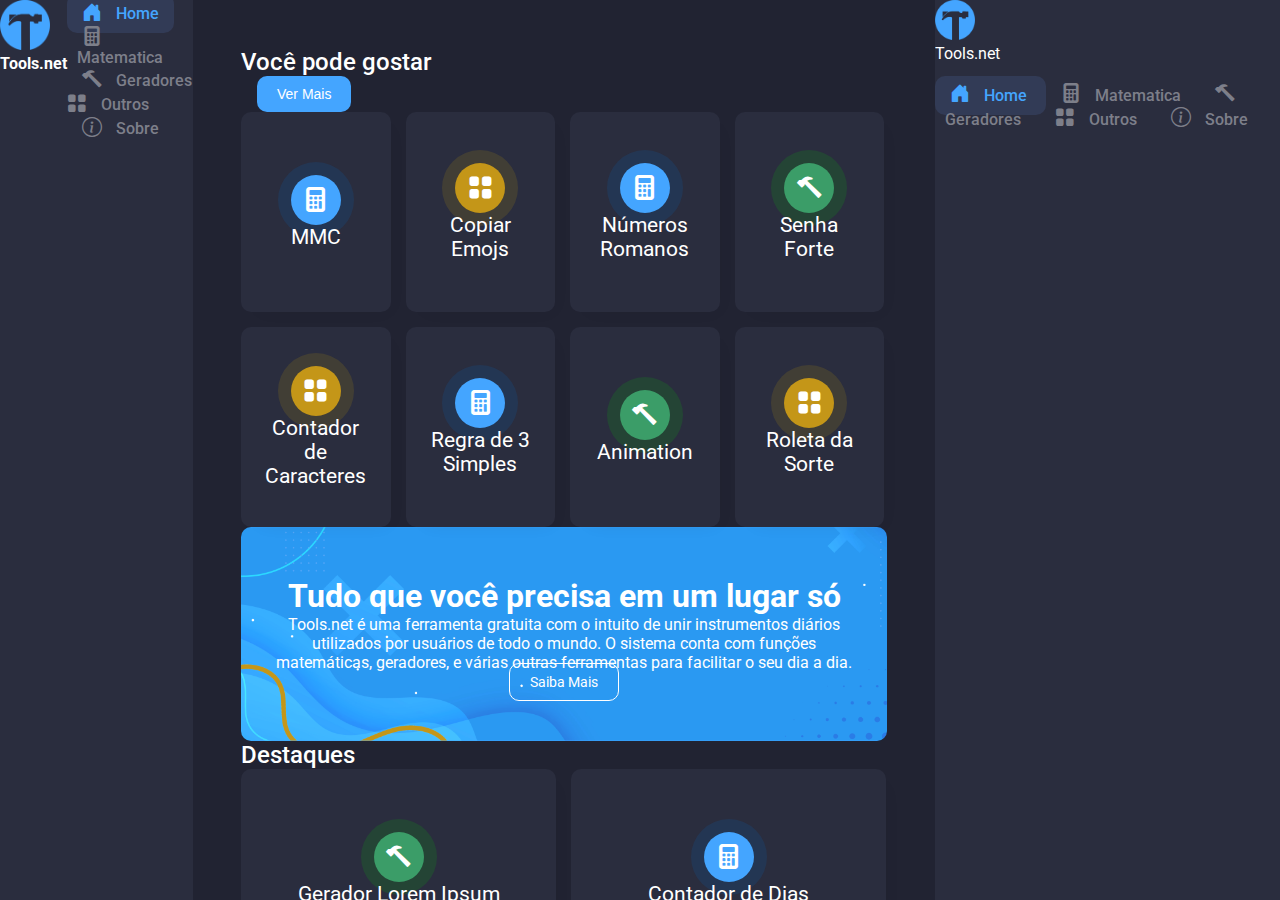
==== commit c0446eb9: "add loadItens and responsive correction" ====
--- a/index.html
+++ b/index.html
@@ -27,7 +27,7 @@
     
 </head>
 
-<body onload="saveIdPage()">
+<body onload="saveIdPage(), acessadosRecente()">
     <div id="menu-lat" class="flex-column flex-shrink-0 p-4 text-bg-dark menu-lat secundary-bg">
         <a class="d-flex justify-content-center align-items-center my-4" href="./index.html">
             <img class="logo-menu" src="./assets/img/logo.png" alt="">
@@ -65,7 +65,7 @@
         </a>
     </header>
 
-    <main class="primary-bg p-5 content-princ">
+    <main class="primary-bg content-princ">
         <div class="mb-5">
             <div class="d-flex justify-content-between align-items-center">
                 <h2 id="tl-acessados-recente">Acessados recentemente</h2>
--- a/assets/css/styles.css
+++ b/assets/css/styles.css
@@ -142,6 +142,7 @@
     font-size: 14px;
     transition: .6s ease;
     outline: 5px solid #036bcd00;
+    margin-left: 1rem;
 }
 
 .btn-01:hover{
@@ -336,15 +337,19 @@
 
 .icon-mat{
     background-color: var(--primary-color);
-    outline-color: #036bcd25 !important;
+    
+    -webkit-box-shadow: 0px 0px 0px 13px #036bcd25; 
+    box-shadow: 0px 0px 0px 13px #036bcd25;
 }
 .icon-ger{
     background-color: #3B9D68;
-    outline-color: #0acd0325 !important;
+    -webkit-box-shadow: 0px 0px 0px 13px #0acd0325; 
+    box-shadow: 0px 0px 0px 13px #0acd0325;
 }
 .icon-out{
     background-color: #c49618;
-    outline-color: #cda80325 !important;
+    -webkit-box-shadow: 0px 0px 0px 13px #cda80325; 
+    box-shadow: 0px 0px 0px 13px #cda80325;
 }
 
 .item-dash:hover{
@@ -369,7 +374,7 @@
     height: 50px;
     border-radius: 25px;
     font-size: 25px;
-    outline: 8px solid;
+    /*outline: 8px solid;*/
     transition: .6s ease;
 }
 
@@ -493,6 +498,11 @@
         grid-template-rows: 200px 200px;
         padding-right: 1rem;
     }
+    .categorias{
+        grid-template-columns: 50% 50%;
+        grid-template-rows: 200px 200px;
+        padding-right: 1rem;
+    }
 
     body{
         display: block;
@@ -503,16 +513,16 @@
         border-bottom: 5px solid var(--primary-bg);
     }
 
-    .categorias{
-        grid-template-columns: auto auto;
-    }
-
     h1 {
         font-size: 1.5rem !important;
     }
 
     .title-item {
         font-size: 1rem;
+    }
+
+    .content-princ{
+        padding: 1.5rem;
     }
     
 }
@@ -541,6 +551,15 @@
         grid-template-rows: 200px 200px;
         padding-right: 1rem;
     }
+    .categorias{
+        grid-template-columns: 50% 50%;
+        grid-template-rows: 200px 200px;
+        padding-right: 1rem;
+    }
+
+    .content-princ{
+        padding: 2rem;
+    }
 }
 
 /* Descktop */
@@ -567,4 +586,14 @@
         grid-template-rows: 200px;
         padding-right: 3rem;
     }
+
+    .categorias {
+        grid-template-columns: 25% 25% 25% 25%;
+        grid-template-rows: 200px;
+        padding-right: 3rem;
+    }
+
+    .content-princ{
+        padding: 3rem;
+    }
 }